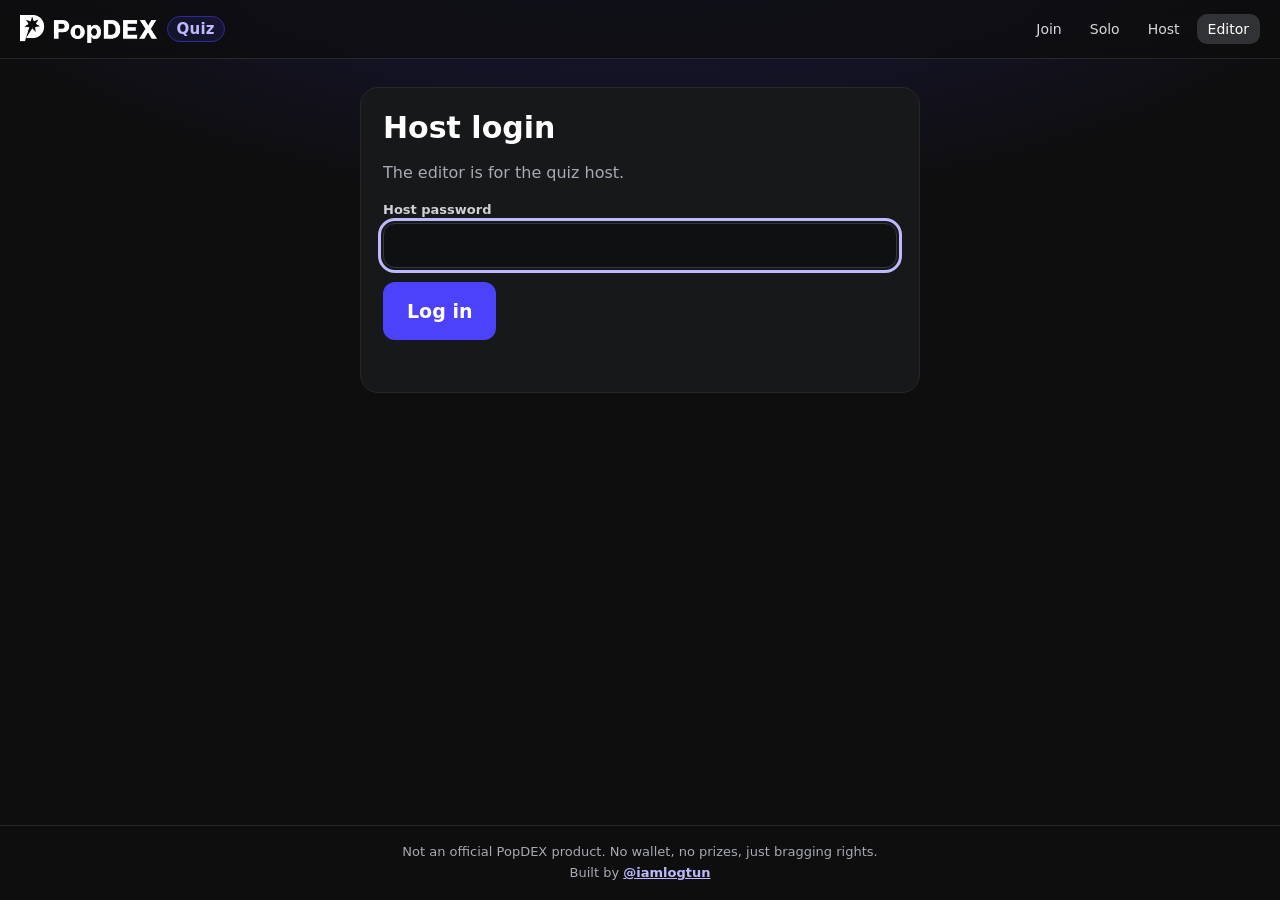
==== editor.html @ 853902aa "Add site source, README and MIT license" ====
<!doctype html>
<html lang="en">
<head>
<meta charset="utf-8">
<meta name="viewport" content="width=device-width, initial-scale=1, viewport-fit=cover">
<title>PopDEX Quiz — question editor</title>
<meta name="description" content="Edit PopDEX Quiz question sets: add, edit, delete, import and export questions.">
<meta name="theme-color" content="#0E0E0E">
<meta property="og:title" content="PopDEX Quiz — question editor">
<meta property="og:description" content="Edit PopDEX Quiz question sets: add, edit, delete, import and export questions.">
<meta property="og:image" content="https://popdex-quiz.sites.tab.bot/og.png?v=2">
<meta name="twitter:card" content="summary_large_image">
<link rel="icon" href="favicon.png">
<link rel="apple-touch-icon" href="apple-touch-icon.png">
<link rel="stylesheet" href="styles.css?v=21">
</head>
<body>
<header class="top">
  <a class="brand" href="index.html"><img src="logo.png" alt="PopDEX" height="28"><span class="q">Quiz</span></a>
  <nav aria-label="Main"><a href="index.html">Join</a><a href="solo.html">Solo</a><a href="host.html">Host</a><a href="editor.html" aria-current="page">Editor</a></nav>
</header>
<main id="main">

<div id="app">
  <form class="card wrap-narrow hide" id="login" autocomplete="off">
    <h2>Host login</h2>
    <p class="muted">The editor is for the quiz host.</p>
    <div class="field"><label for="pw">Host password</label><input id="pw" type="password" autocomplete="current-password" required></div>
    <button class="btn primary big" type="submit">Log in</button>
    <p class="err" id="loginErr" role="alert"></p>
  </form>
  <div id="view"></div>
</div>

</main>
<footer>
  <div>Not an official PopDEX product. No wallet, no prizes, just bragging rights.</div>
  <div>Built by <a href="https://x.com/iamlogtun" target="_blank" rel="noopener">@iamlogtun</a></div>
</footer>
<script src="common.js?v=20"></script><script src="editor.js?v=10"></script>
</body>
</html>
---- styles.css ----
:root{--p:#4D42FC;--p2:#645AFF;--p3:#8077FF;--p4:#BDB9FF;--p5:#DEDCFF;--d1:#2F299E;--d2:#201C5C;--bg:#0E0E0E;--bg2:#171819;--btn:#303236;--line:#26272b;--muted:#a7a9b4;
--a0:#4D42FC;--a1:#F0A23A;--a2:#18B58C;--a3:#E4487C;--ok:#22c55e;--bad:#ef4444;--r:14px;
font-family:ui-sans-serif,system-ui,-apple-system,"Segoe UI",Roboto,"Helvetica Neue",Arial,sans-serif}
*{box-sizing:border-box}
html,body{margin:0;background:var(--bg);color:#fff;-webkit-text-size-adjust:100%}
body{min-height:100vh;min-height:100dvh;display:flex;flex-direction:column;background:radial-gradient(1200px 600px at 50% -200px,rgba(77,66,252,.28),transparent 70%),var(--bg)}
a{color:var(--p4)}
a:focus-visible,button:focus-visible,input:focus-visible,select:focus-visible,textarea:focus-visible{outline:3px solid var(--p4);outline-offset:2px}
.top{display:flex;align-items:center;justify-content:space-between;gap:12px;padding:14px 20px;border-bottom:1px solid var(--line);background:rgba(14,14,14,.7);backdrop-filter:blur(8px);position:sticky;top:0;z-index:5}
.brand{display:flex;align-items:center;gap:10px;color:#fff;text-decoration:none;font-weight:800;letter-spacing:.2px}
.brand img{height:28px;width:auto;display:block}
.brand .q{font-weight:700;color:var(--p4);font-size:15px;padding:3px 9px;border:1px solid var(--d1);border-radius:999px;background:rgba(77,66,252,.12)}
.top nav{display:flex;gap:6px;flex-wrap:wrap}
.top nav a{color:#d7d8de;text-decoration:none;font-size:14px;padding:7px 11px;border-radius:10px}
.top nav a:hover,.top nav a[aria-current]{background:var(--btn);color:#fff}
main{flex:1;width:100%;max-width:1100px;margin:0 auto;padding:28px 20px 40px}
footer{border-top:1px solid var(--line);padding:16px 20px;color:var(--muted);font-size:13px;text-align:center;line-height:1.6}
footer a{color:var(--p4);font-weight:600}
h1{font-size:clamp(30px,5vw,52px);line-height:1.05;margin:0 0 12px;letter-spacing:-.5px}
h2{font-size:clamp(22px,3vw,30px);margin:0 0 10px}
p{line-height:1.55}
.muted{color:var(--muted)}
.card{background:var(--bg2);border:1px solid var(--line);border-radius:18px;padding:22px}
.btn{appearance:none;border:0;border-radius:12px;background:var(--btn);color:#fff;font:inherit;font-weight:700;font-size:16px;padding:13px 18px;cursor:pointer;display:inline-flex;align-items:center;justify-content:center;gap:8px;text-decoration:none;min-height:48px;transition:transform .06s,filter .15s}
.btn:hover{filter:brightness(1.15)}.btn:active{transform:translateY(1px)}
.btn.primary{background:var(--p)}.btn.ghost{background:transparent;border:1px solid var(--btn)}
.btn.danger{background:#3a1f25;color:#ffb4c0}
.btn[disabled],.btn[aria-disabled="true"]{opacity:.5;cursor:not-allowed}
.btn.is-busy{cursor:progress}
.btn.big{font-size:19px;padding:16px 24px;min-height:58px}
.row{display:flex;gap:12px;flex-wrap:wrap;align-items:center}
input,select,textarea{font:inherit;color:#fff;background:#0f1012;border:1px solid #34363c;border-radius:12px;padding:12px 14px;font-size:16px;width:100%}
input::placeholder,textarea::placeholder{color:#6f727c}
label{display:block;font-size:13px;font-weight:700;color:#cfd0d6;margin:0 0 6px}
.field{margin-bottom:14px}
.err{color:#ff9aa8;font-weight:600;min-height:1.4em;margin:8px 0 0}
.hide{display:none!important}
.pill{display:inline-block;font-size:12px;font-weight:800;letter-spacing:.6px;text-transform:uppercase;color:var(--p5);background:rgba(77,66,252,.18);border:1px solid var(--d1);padding:5px 10px;border-radius:999px}
.badge-community{font-size:12px;color:var(--muted)}
/* home */
.hero{display:grid;grid-template-columns:1.1fr .9fr;gap:28px;align-items:center;margin-top:10px}
.hero p.lead{font-size:18px;color:#d5d6dc;max-width:560px}
.join-box{display:flex;flex-direction:column;gap:12px}
.pin-input{font-size:28px;font-weight:800;text-align:center;letter-spacing:6px}
.modes{display:grid;grid-template-columns:repeat(3,1fr);gap:16px;margin-top:34px}
.modes .card h3{margin:6px 0 6px;font-size:19px}
.modes .card p{margin:0 0 14px;color:#c9cad1;font-size:15px}
@media (max-width:820px){.hero{grid-template-columns:1fr}.modes{grid-template-columns:1fr}}
/* answers */
.answers{display:grid;grid-template-columns:1fr 1fr;gap:12px}
.ans{position:relative;border:0;border-radius:var(--r);color:#fff;font:inherit;font-weight:800;font-size:18px;text-align:left;padding:18px 16px 18px 58px;min-height:84px;cursor:pointer;display:flex;align-items:center;line-height:1.25;word-break:break-word;box-shadow:inset 0 -4px 0 rgba(0,0,0,.25)}
.ans .shape{position:absolute;left:16px;top:50%;transform:translateY(-50%);width:28px;height:28px}
.ans.c0{background:var(--a0)}.ans.c1{background:var(--a1);color:#1d1406}.ans.c2{background:var(--a2);color:#04231a}.ans.c3{background:var(--a3)}
.ans[disabled]{cursor:default}
.ans.dim{opacity:.28}
.ans.right{outline:4px solid #fff;outline-offset:-4px}
.ans.picked{outline:4px solid #fff;outline-offset:2px}
.ans .tick{margin-left:auto;padding-left:10px;font-size:22px}
@media (max-width:520px){.answers{grid-template-columns:1fr}.ans{min-height:68px;font-size:17px}}
.answers.tf .ans{min-height:110px;font-size:22px}
@media (max-width:520px){.answers.tf{grid-template-columns:1fr 1fr}.answers.tf .ans{min-height:120px;padding:16px;justify-content:center;flex-direction:column;text-align:center}.answers.tf .ans .shape{position:static;transform:none;margin-bottom:8px}}
/* timer */
.timerbar{height:10px;border-radius:99px;background:#24252a;overflow:hidden;margin:10px 0 16px}
.timerbar i{display:block;height:100%;width:100%;background:linear-gradient(90deg,var(--p),var(--p3));transform-origin:left;transition:transform .2s linear}
.clock{width:84px;height:84px;border-radius:50%;display:grid;place-items:center;font-size:32px;font-weight:900;background:var(--d2);border:4px solid var(--p)}
.qtext{font-size:clamp(22px,3.6vw,40px);font-weight:800;line-height:1.2;margin:0}
.qmeta{display:flex;justify-content:space-between;align-items:center;gap:10px;color:var(--muted);font-weight:700;font-size:14px;margin-bottom:10px}
/* host */
.host-lobby{display:grid;grid-template-columns:1fr auto;gap:24px;align-items:start}
.pinbig{font-size:clamp(46px,8vw,96px);font-weight:900;letter-spacing:8px;line-height:1;color:#fff}
.joinurl{font-size:clamp(16px,2vw,22px);font-weight:700;color:var(--p4);word-break:break-all}
.qr{background:#fff;border-radius:16px;padding:12px;width:220px;height:220px}
.qr img,.qr svg{width:100%;height:100%;display:block;image-rendering:pixelated}
.chips{display:flex;flex-wrap:wrap;gap:10px;margin-top:14px}
.chip{background:var(--btn);border:0;color:#fff;font:inherit;font-weight:700;padding:10px 14px;border-radius:999px;font-size:16px;cursor:pointer;animation:pop .25s ease-out}
.chip:hover{background:#4a2330;text-decoration:line-through}
@keyframes pop{from{transform:scale(.6);opacity:0}to{transform:none;opacity:1}}
.dist{display:grid;grid-template-columns:repeat(4,1fr);gap:14px;align-items:end;height:220px;margin:20px 0}
.dist .bar{display:flex;flex-direction:column;justify-content:flex-end;align-items:center;height:100%;gap:8px}
.dist .bar i{display:block;width:100%;border-radius:10px 10px 4px 4px;min-height:8px;transition:height .5s}
.dist .bar b{font-size:22px}
.lb{list-style:none;padding:0;margin:0;display:flex;flex-direction:column;gap:8px}
.lb li{display:flex;align-items:center;gap:14px;background:var(--bg2);border:1px solid var(--line);border-radius:12px;padding:12px 16px;font-weight:800;font-size:18px}
.lb li .n{width:30px;color:var(--p4)}
.lb li .s{margin-left:auto;font-variant-numeric:tabular-nums}
.lb li .st{font-size:13px;color:#ffcf8a;font-weight:700}
.lb li:first-child{background:linear-gradient(90deg,rgba(77,66,252,.45),var(--bg2))}
.podium{display:grid;grid-template-columns:1fr 1fr 1fr;align-items:end;gap:14px;max-width:760px;margin:24px auto 30px}
.podium .pl{display:flex;flex-direction:column;align-items:center;gap:8px;text-align:center}
.podium .name{font-weight:900;font-size:20px;word-break:break-word}
.podium .pts{color:var(--p4);font-weight:800}
.podium .step{width:100%;border-radius:14px 14px 0 0;display:grid;place-items:center;font-size:44px;font-weight:900;animation:rise .8s ease-out both}
.podium .p1 .step{height:200px;background:linear-gradient(var(--p),var(--d1))}
.podium .p2 .step{height:150px;background:linear-gradient(var(--p3),var(--d1));animation-delay:.25s}
.podium .p3 .step{height:110px;background:linear-gradient(var(--d1),var(--d2));animation-delay:.5s}
@keyframes rise{from{transform:scaleY(0);transform-origin:bottom}to{transform:scaleY(1);transform-origin:bottom}}
table.rank{width:100%;border-collapse:collapse;font-size:15px}
table.rank th,table.rank td{padding:10px 8px;border-bottom:1px solid var(--line);text-align:left}
table.rank td.num,table.rank th.num{text-align:right;font-variant-numeric:tabular-nums}
.center{text-align:center}
.status-big{font-size:clamp(26px,6vw,40px);font-weight:900;margin:8px 0}
.feedback{border-radius:20px;padding:30px 20px;text-align:center}
.feedback.good{background:linear-gradient(160deg,#16a34a,#0f5c2e)}
.feedback.bad{background:linear-gradient(160deg,#dc2626,#6b1414)}
.feedback.none{background:var(--btn)}
.feedback .big{font-size:36px;font-weight:900;margin:4px 0}
.feedback .plus{font-size:24px;font-weight:900;background:rgba(0,0,0,.25);display:inline-block;padding:6px 14px;border-radius:999px;margin-top:8px}
.statbar{display:flex;justify-content:space-between;gap:10px;background:var(--bg2);border:1px solid var(--line);border-radius:14px;padding:12px 16px;font-weight:800;margin-top:14px}
.statbar span{color:var(--muted);font-weight:600;font-size:13px;display:block}
.spinner{width:42px;height:42px;border-radius:50%;border:5px solid var(--btn);border-top-color:var(--p);animation:spin 1s linear infinite;margin:20px auto}
@keyframes spin{to{transform:rotate(360deg)}}
.toast{position:fixed;left:50%;bottom:20px;transform:translateX(-50%);background:#24252a;border:1px solid #3a3c43;padding:12px 18px;border-radius:12px;font-weight:700;z-index:20;max-width:92vw}
/* editor */
.qedit{border:1px solid var(--line);border-radius:16px;padding:16px;margin-bottom:14px;background:var(--bg2)}
.qedit .opts{display:grid;grid-template-columns:1fr 1fr;gap:10px}
.qedit .opt{display:flex;gap:8px;align-items:center}
.qedit .opt input[type=radio]{width:22px;height:22px;flex:none;accent-color:var(--p)}
.qedit .head{display:flex;justify-content:space-between;align-items:center;gap:10px;margin-bottom:10px;flex-wrap:wrap}
.qedit .tools{display:flex;gap:6px}
.qedit .tools .btn{min-height:38px;padding:8px 12px;font-size:14px}
.grid2{display:grid;grid-template-columns:2fr 1fr 1fr;gap:10px}
@media (max-width:640px){.qedit .opts,.grid2{grid-template-columns:1fr}.host-lobby{grid-template-columns:1fr}.qr{margin:0 auto}}
.sticky-save{position:sticky;bottom:0;background:linear-gradient(transparent,var(--bg) 30%);padding:18px 0 6px;display:flex;gap:10px;flex-wrap:wrap}
canvas.card-preview{width:100%;max-width:560px;height:auto;border-radius:14px;display:block;margin:0 auto;border:1px solid var(--line)}
.wrap-narrow{max-width:560px;margin:0 auto}

@media (max-width:520px){.top{padding:10px 12px}.brand img{height:22px}.brand .q{display:none}.top nav{gap:2px;flex-wrap:nowrap}.top nav a{padding:6px 8px;font-size:13px}main{padding:20px 14px 32px}}
.ans.dim{filter:grayscale(.7)}

/* X identity (2026-10-31) */
.xin{display:flex;align-items:center;background:#0f1012;border:1px solid #34363c;border-radius:12px;overflow:hidden}
.xin:focus-within{outline:2px solid var(--p3,#8077FF);outline-offset:1px}
.xin .at{padding:0 4px 0 14px;color:var(--muted,#a7a9b4);font-weight:800;font-size:18px}
.xin input{border:0 !important;outline:0 !important;background:transparent !important;flex:1;min-width:0;box-shadow:none !important;padding-left:2px !important}
.xprev{display:flex;align-items:center;gap:12px;min-height:64px;padding:10px 14px;border-radius:12px;background:rgba(77,66,252,.10);border:1px dashed rgba(189,185,255,.3);font-size:15px;line-height:1.35}
.xprev[data-state="found"]{border-style:solid;border-color:rgba(128,119,255,.8);background:rgba(77,66,252,.22)}
.xprev[data-state="notfound"],.xprev[data-state="invalid"]{border-color:rgba(255,107,129,.6);background:rgba(255,107,129,.08)}
.xprev .xp-err{color:#ff8fa1;font-weight:700}
.xprev .xp-ok{margin-left:auto;color:#7dffb0;font-weight:900;font-size:22px}
.xprev .who-n{font-size:18px}
.xp-spin{width:20px;height:20px;border-radius:50%;border:3px solid rgba(189,185,255,.25);border-top-color:#BDB9FF;animation:spin .8s linear infinite;flex:none}
@keyframes spin{to{transform:rotate(360deg)}}
.av{width:32px;height:32px;border-radius:50%;object-fit:cover;flex:none;background:#2F299E;display:inline-grid;place-items:center;color:#fff;font-weight:900;font-size:14px;vertical-align:middle}
.av.xp-av{width:48px;height:48px;font-size:20px}
.av.lg{width:84px;height:84px;font-size:34px;border:3px solid #8077FF}
.av.pod{width:64px;height:64px;font-size:26px;border:3px solid #8077FF}
.who{display:inline-flex;align-items:center;gap:10px;min-width:0;max-width:100%;vertical-align:middle}
.who-t{display:flex;flex-direction:column;min-width:0;line-height:1.2;text-align:left}
.who-n{font-weight:800;overflow:hidden;text-overflow:ellipsis;white-space:nowrap}
.who-h{font-weight:600;font-size:.78em;color:var(--p4,#BDB9FF);overflow:hidden;text-overflow:ellipsis;white-space:nowrap}
.who.sm .av{width:26px;height:26px;font-size:12px}
.statbar span.who{display:inline-flex;align-items:center;gap:8px;color:#fff;font-size:inherit;margin-top:2px}
.statbar span.who-t{display:flex;flex-direction:column;color:#fff;font-size:inherit}
.statbar span.who-n{display:block;color:#fff;font-size:15px;font-weight:800}
.statbar span.who-h{display:block;font-size:12px;color:var(--p4,#BDB9FF);font-weight:600}
.statbar span.av{display:inline-grid;font-size:12px;color:#fff}
.statbar > div{min-width:0}
.statbar .sb-who{flex:1 1 auto;max-width:55%}
.chip{display:inline-flex;align-items:center;max-width:100%;padding:6px 14px 6px 6px}
.chip .who-h{font-size:12px}
.lb li{min-width:0}
.lb li .who{flex:0 1 auto;min-width:0}
.podium .pl{min-width:0}
.podium .name{max-width:100%;overflow:hidden;text-overflow:ellipsis}
.podium .hdl{color:var(--p4,#BDB9FF);font-weight:600;font-size:14px;margin-top:-6px;max-width:100%;overflow:hidden;text-overflow:ellipsis;white-space:nowrap}
table.rank td a{color:var(--p4,#BDB9FF)}
.me-big{display:flex;flex-direction:column;align-items:center;gap:4px;margin:6px 0 4px}
.me-big .who-n{font-size:22px;max-width:100%}
.me-big .who-h{font-size:15px}
.solo-id{display:flex;flex-direction:column;gap:10px;text-align:left;max-width:420px;margin:16px auto 6px}

.chips .chip{font-size:19px;gap:0}
.chips .chip .av{width:40px;height:40px;font-size:16px}
.chips .chip .who-h{font-size:13px}

/* "Select two answers" (2026-10-31) */
.badge2{display:inline-block;font-size:12px;font-weight:900;letter-spacing:.5px;text-transform:uppercase;color:#fff;background:var(--p,#4D42FC);padding:4px 10px;border-radius:999px;vertical-align:middle}
.multi-hint{margin:0 0 12px;display:flex;gap:10px;align-items:center;flex-wrap:wrap}
.ans.sel{outline:4px solid #fff;outline-offset:2px;transform:scale(.98)}
.ans.sel::after{content:"✓";position:absolute;right:12px;top:10px;width:28px;height:28px;border-radius:50%;background:#fff;color:#111;font-size:18px;font-weight:900;display:flex;align-items:center;justify-content:center}
.multi-pick .answers:has(.ans.sel ~ .ans.sel) .ans:not(.sel),.multi-pick .answers:has(.ans.sel + .ans.sel) .ans:not(.sel){opacity:.55}
.multi-submit{width:100%;margin-top:14px}
.multi-submit[disabled]{opacity:.45;cursor:not-allowed}
.multi-tip{margin:-2px 0 8px;font-size:14px;color:var(--p5,#BDB9FF)}
.qedit .opt input[type=checkbox]{width:22px;height:22px;flex:none;accent-color:var(--p)}

/* "Type the answer" (2026-10-31) */
.typein input{font-size:20px;padding:14px 16px;border-radius:14px;width:100%;box-sizing:border-box}
.typein .multi-submit{margin-top:12px}
.typed-locked,.text-answer{display:flex;flex-direction:column;gap:4px;align-items:center;text-align:center;background:var(--btn,#1d1e22);border-radius:16px;padding:16px;overflow-wrap:anywhere}
.typed-locked b,.text-answer b{font-size:24px;font-weight:900}
.text-answer{border:2px solid #16a34a}
.text-answer.big-ans b{font-size:44px}
.text-answer small{font-size:15px;color:var(--p5,#BDB9FF);font-weight:600}
.ok-t{color:#4ade80}.bad-t{color:#f87171}
.text-wait{text-align:center;font-size:22px;font-weight:800;padding:26px 10px;color:var(--p5,#BDB9FF)}
.typing-dots{display:inline-flex;gap:5px;margin-right:8px;vertical-align:middle}
.typing-dots i{width:9px;height:9px;border-radius:50%;background:currentColor;animation:pqdot 1.2s infinite ease-in-out}
.typing-dots i:nth-child(2){animation-delay:.15s}.typing-dots i:nth-child(3){animation-delay:.3s}
@keyframes pqdot{0%,80%,100%{opacity:.25;transform:translateY(0)}40%{opacity:1;transform:translateY(-4px)}}
@media (prefers-reduced-motion:reduce){.typing-dots i{animation:none}}
.text-stats{display:grid;grid-template-columns:repeat(3,1fr);gap:10px;margin:16px 0}
.text-stats div{background:var(--btn,#1d1e22);border-radius:14px;padding:12px;text-align:center}
.text-stats b{display:block;font-size:32px;font-weight:900}.text-stats span{color:var(--muted,#a7a9b4);font-size:14px}
.wrong-list ol{list-style:none;margin:0;padding:0;display:grid;gap:8px}
.wrong-list li{display:flex;justify-content:space-between;gap:12px;background:rgba(220,38,38,.15);border:1px solid rgba(220,38,38,.4);border-radius:12px;padding:10px 14px;font-weight:700}
.wrong-list .wt{overflow-wrap:anywhere;min-width:0}.wrong-list .wn{flex:none;color:#fca5a5}
.qedit .text-acc{grid-template-columns:1fr}
.qedit .text-acc .opt .btn{min-height:40px;padding:6px 12px}

/* episode badge (2026-11-01) */
.ep-badge{display:inline-block;font-size:12px;font-weight:900;letter-spacing:.6px;color:#0E0E0E;background:#AEF061;padding:5px 10px;border-radius:999px;line-height:1.2;vertical-align:middle;white-space:nowrap}
.ep-badge.lg{font-size:clamp(16px,2.4vw,26px);padding:6px 14px}
.pin-ep{display:flex;align-items:center;flex-wrap:wrap;gap:10px 14px}
.btn.ep-edit{min-height:34px;padding:6px 10px;font-size:13px}
h1 .ep-badge{vertical-align:middle;margin-left:6px}

/* sound on/off button (sound.js, 2026-11-01) */
.snd-btn{flex:0 0 auto;display:inline-flex;align-items:center;justify-content:center;width:38px;height:38px;padding:0;margin-left:2px;border-radius:10px;border:1px solid var(--line);background:var(--btn);color:#fff;cursor:pointer;-webkit-tap-highlight-color:transparent}
.snd-btn:hover{border-color:var(--p3,#8077FF)}
.snd-btn:focus-visible{outline:2px solid var(--p3,#8077FF);outline-offset:2px}
.snd-btn.off{color:#a7a9b4;background:transparent}
.top nav{margin-left:auto}
@media (max-width:520px){.snd-btn{width:34px;height:34px}}

/* auto-advance + phone leaderboard (2026-11-01) */
.autobar{margin:14px 0 0;text-align:left}
.autobar .autotxt{font-weight:800;font-size:15px;color:var(--p5)}
.autobar .timerbar{margin:8px 0 0;height:8px}
.autobar .timerbar i{transition:transform .2s linear}
.autobar.paused .autotxt{color:#ffcf8a}
.autobar.paused .timerbar i{background:#5a5c66}
#pauseBtn.on{border-color:#ffcf8a;color:#ffcf8a}
.mv{font-size:12px;font-weight:800;white-space:nowrap}
.mv.up{color:var(--ok)}
.mv.down{color:var(--bad)}
.lb-title{margin:18px 0 10px;font-size:20px}
.lb-phone{text-align:left}
.lb-phone li{font-size:15px;padding:9px 12px;gap:10px}
.lb-phone li .n{width:22px}
.lb li.me{border:2px solid #AEF061;background:linear-gradient(90deg,rgba(174,240,97,.18),var(--bg2))}
.you-tag{font-size:11px;font-weight:900;color:#0E0E0E;background:#AEF061;padding:2px 7px;border-radius:999px;white-space:nowrap}
.lb li.you-row{justify-content:center;margin-top:6px}
.you-line{font-weight:900}
.ended-box .row .btn{min-width:140px}

/* late joining (2026-11-01): note on a late joiner's phone */
.late-note{display:table;margin:0 auto 12px;padding:6px 12px;border-radius:999px;background:rgba(100,90,255,.18);border:1px solid rgba(128,119,255,.45);color:#DEDCFF;font-size:13px;font-weight:700;text-align:center;transition:opacity .4s}
.late-note.gone{opacity:0}

/* ---- 2026-11-01 evening: phone leaderboard top 10 (compact; countdown pinned at the top) ---- */
.lb-card .autobar{position:sticky;top:0;z-index:4;margin:-8px -10px 12px;padding:8px 10px 10px;background:var(--bg2);border-radius:12px;box-shadow:0 6px 14px -8px rgba(0,0,0,.8)}
.lb-card .status-big{margin:10px 0 2px}
.lb-card .status-big + p{margin:4px 0}
.lb-card .lb-title{margin:12px 0 8px;font-size:18px}
.lb10{gap:5px}
.lb10 li{font-size:14px;padding:6px 10px;gap:8px;border-radius:10px}
.lb10 li .n{width:20px;font-size:13px}
.lb10 li .av{width:26px;height:26px;font-size:11px}
.lb10 li .who-h{font-size:11px}
.lb10 li.you-row{padding:8px 10px}

/* ---- metallic podium: gold / silver / bronze ---- */
.podium.metal{--gold:linear-gradient(160deg,#FFF7C9 0%,#FBDD6E 16%,#E8B021 38%,#B97A06 55%,#F6CF52 72%,#FFF0A6 82%,#A86E02 100%);
  --silver:linear-gradient(160deg,#FFFFFF 0%,#E9ECF1 16%,#B9C0CA 38%,#878F9B 55%,#D7DCE3 72%,#F7F8FA 82%,#737B87 100%);
  --bronze:linear-gradient(160deg,#FFE0C2 0%,#F0AE73 16%,#C77735 38%,#8E4A1A 55%,#DC9154 72%,#F7C495 82%,#6E3510 100%);
  position:relative;gap:12px;margin:34px auto 30px;padding-top:6px}
.podium.metal .pl{position:relative}
.podium.metal .avwrap{position:relative;display:grid;place-items:center;margin-bottom:2px}
.podium.metal .ring{display:inline-grid;place-items:center;padding:4px;border-radius:50%;position:relative}
.podium.metal .ring .av{border:3px solid #141416;margin:0}
.podium.metal .gold .ring{background:var(--gold);box-shadow:0 0 0 1px rgba(255,240,170,.35),0 0 26px 4px rgba(249,200,60,.45)}
.podium.metal .silver .ring{background:var(--silver);box-shadow:0 0 0 1px rgba(255,255,255,.3),0 0 20px 2px rgba(210,218,230,.32)}
.podium.metal .bronze .ring{background:var(--bronze);box-shadow:0 0 0 1px rgba(255,210,170,.3),0 0 20px 2px rgba(220,140,80,.32)}
.podium.metal .gold .ring .av{width:84px;height:84px;font-size:32px}
.podium.metal .crown{position:absolute;top:-30px;left:50%;width:44px;height:28px;transform:translateX(-50%) rotate(-8deg);filter:drop-shadow(0 2px 6px rgba(249,200,60,.55));z-index:2}
.podium.metal .name{font-size:19px}
.podium.metal .pts{font-weight:900;font-variant-numeric:tabular-nums;-webkit-background-clip:text;background-clip:text;color:transparent}
.podium.metal .gold .pts{background-image:linear-gradient(90deg,#FBDD6E,#FFF3B8,#E8B021)}
.podium.metal .silver .pts{background-image:linear-gradient(90deg,#C9CED6,#FFFFFF,#A9B0BA)}
.podium.metal .bronze .pts{background-image:linear-gradient(90deg,#E59A5B,#FFD2A6,#C77735)}
.podium.metal .step{position:relative;overflow:hidden;align-items:start;padding-top:16px;border-radius:14px 14px 4px 4px;
  box-shadow:inset 0 2px 0 rgba(255,255,255,.65),inset 0 -10px 18px rgba(0,0,0,.28),inset 2px 0 0 rgba(255,255,255,.25),inset -2px 0 0 rgba(0,0,0,.18)}
.podium.metal .gold .step{background:var(--gold);box-shadow:inset 0 2px 0 rgba(255,255,255,.7),inset 0 -10px 18px rgba(90,55,0,.35),0 0 40px -6px rgba(249,200,60,.55)}
.podium.metal .silver .step{background:var(--silver);box-shadow:inset 0 2px 0 rgba(255,255,255,.8),inset 0 -10px 18px rgba(40,45,55,.3),0 0 30px -8px rgba(220,226,236,.4)}
.podium.metal .bronze .step{background:var(--bronze);box-shadow:inset 0 2px 0 rgba(255,225,195,.7),inset 0 -10px 18px rgba(60,25,5,.35),0 0 30px -8px rgba(220,140,80,.42)}
.podium.metal .step::after{content:"";position:absolute;inset:-20% auto -20% 0;width:45%;background:linear-gradient(105deg,transparent 0%,rgba(255,255,255,0) 20%,rgba(255,255,255,.7) 50%,rgba(255,255,255,0) 80%,transparent 100%);transform:translateX(-160%) skewX(-12deg);animation:pqshine 3.6s ease-in-out 1.2s infinite;pointer-events:none}
.podium.metal .silver .step::after{animation-delay:1.6s}
.podium.metal .bronze .step::after{animation-delay:2s}
@keyframes pqshine{0%{transform:translateX(-160%) skewX(-12deg)}45%,100%{transform:translateX(330%) skewX(-12deg)}}
.podium.metal .medal{width:58px;height:58px;border-radius:50%;display:grid;place-items:center;font-size:30px;font-weight:900;position:relative;z-index:1;
  border:3px solid rgba(255,255,255,.55);box-shadow:0 4px 10px rgba(0,0,0,.35),inset 0 -4px 8px rgba(0,0,0,.25),inset 0 3px 6px rgba(255,255,255,.6)}
.podium.metal .gold .medal{background:radial-gradient(circle at 35% 30%,#FFF8D2,#F6CF52 40%,#C8890A 75%,#8A5A00);color:#6B4300;text-shadow:0 1px 0 rgba(255,245,200,.8)}
.podium.metal .silver .medal{background:radial-gradient(circle at 35% 30%,#FFFFFF,#D9DEE5 40%,#9BA3AE 75%,#636B76);color:#3E444D;text-shadow:0 1px 0 rgba(255,255,255,.85)}
.podium.metal .bronze .medal{background:radial-gradient(circle at 35% 30%,#FFE6CC,#E3995A 40%,#A85D24 75%,#6B330E);color:#4E2408;text-shadow:0 1px 0 rgba(255,220,190,.7)}
.podium.metal .spk{position:absolute;font-style:normal;color:#FFF1A8;text-shadow:0 0 8px rgba(255,220,100,.95);font-size:16px;opacity:0;animation:pqtw 2.4s ease-in-out infinite;z-index:2;pointer-events:none}
.podium.metal .spk.s1{top:-6px;left:-14px}.podium.metal .spk.s2{top:12px;right:-18px;font-size:12px;animation-delay:.7s}
.podium.metal .spk.s3{bottom:4px;left:-20px;font-size:11px;animation-delay:1.3s}.podium.metal .spk.s4{top:-26px;right:-6px;font-size:13px;animation-delay:1.9s}
@keyframes pqtw{0%,100%{opacity:0;transform:scale(.4) rotate(0)}50%{opacity:1;transform:scale(1.1) rotate(45deg)}}
.podium.metal .p1 .step{height:210px}.podium.metal .p2 .step{height:155px}.podium.metal .p3 .step{height:115px}
/* compact podium on phones (player final screen, ended screen) */
.podium.metal.mini{gap:8px;margin:30px auto 6px;max-width:360px}
.podium.metal.mini .ring{padding:3px}
.podium.metal.mini .av.pod{width:46px;height:46px;font-size:18px;border-width:2px}
.podium.metal.mini .gold .ring .av{width:58px;height:58px;font-size:22px}
.podium.metal.mini .crown{top:-24px;width:34px;height:22px}
.podium.metal.mini .name{font-size:14px}
.podium.metal.mini .hdl{font-size:12px;margin-top:-6px}
.podium.metal.mini .pts{font-size:13px}
.podium.metal.mini .step{padding-top:10px}
.podium.metal.mini .medal{width:38px;height:38px;font-size:19px;border-width:2px}
.podium.metal.mini .p1 .step{height:112px}.podium.metal.mini .p2 .step{height:84px}.podium.metal.mini .p3 .step{height:62px}
.podium.metal.mini .spk{font-size:12px}
@media (max-width:520px){
  .podium.metal:not(.mini){gap:8px;margin-top:36px}
  .podium.metal:not(.mini) .av.pod{width:52px;height:52px;font-size:20px}
  .podium.metal:not(.mini) .gold .ring .av{width:64px;height:64px;font-size:24px}
  .podium.metal:not(.mini) .name{font-size:15px}
  .podium.metal:not(.mini) .medal{width:44px;height:44px;font-size:22px}
  .podium.metal:not(.mini) .p1 .step{height:150px}.podium.metal:not(.mini) .p2 .step{height:112px}.podium.metal:not(.mini) .p3 .step{height:84px}
}
.confetti{position:absolute;inset:-40px 0 0 0;pointer-events:none;overflow:hidden;z-index:5}
.confetti i{position:absolute;top:-14px;width:7px;height:12px;border-radius:2px;opacity:0;animation:pqfall linear forwards}
@keyframes pqfall{0%{opacity:0;transform:translate(0,0) rotate(0)}8%{opacity:1}85%{opacity:1}100%{opacity:0;transform:translate(var(--x),420px) rotate(var(--r))}}
@media (prefers-reduced-motion:reduce){
  .podium.metal .step{animation:none}
  .podium.metal .step::after{animation:none;display:none}
  .podium.metal .spk{animation:none;opacity:.85}
  .confetti{display:none}
}

/* v16 tweaks: keep the player's own row on screen at 390px; podium names never break mid-word */
.lb-card .status-big{font-size:26px;margin:8px 0 0}
.lb-card .status-big + p{font-size:17px !important;margin:2px 0 0}
.lb-card .status-big ~ p.muted{margin:2px 0 0;font-size:14px}
.lb-card .lb-title{margin:10px 0 6px;font-size:17px}
.podium.metal .name{white-space:nowrap;overflow:hidden;text-overflow:ellipsis;max-width:100%}
.podium.metal.mini{grid-template-columns:1fr 1.25fr 1fr}
@media (max-width:520px){.podium.metal{grid-template-columns:1fr 1.25fr 1fr}}

/* host top-10 leaderboard: compact rows so all 10 + the countdown fit a laptop screen (1280x800) */
.lb-host{gap:5px}
.lb-host li{padding:7px 14px;font-size:17px;border-radius:10px}
.lb-host li .av{width:28px;height:28px;font-size:12px}
.lb-host li .who-h{font-size:12px}
.card:has(> .lb-host) > h2{margin:0 0 2px}
.card:has(> .lb-host) > p.muted{margin-bottom:10px}
@media (max-width:520px){.lb-host li{font-size:15px;padding:6px 10px;gap:8px}.lb-host li .n{width:20px}}

/* player lobby "who's here" list (2026-11-01) */
.whos-here{margin-top:14px;padding:14px 14px 12px;text-align:left}
.wh-head{display:flex;align-items:center;justify-content:space-between;gap:10px;margin:0 0 10px}
.wh-head h3{margin:0;font-size:17px;font-weight:900;letter-spacing:.2px}
.wh-grid{list-style:none;margin:0;padding:2px;display:grid;grid-template-columns:repeat(auto-fill,minmax(150px,1fr));gap:8px;max-height:min(38vh,320px);overflow-y:auto;overscroll-behavior:contain;-webkit-overflow-scrolling:touch;scrollbar-width:thin;scrollbar-color:var(--d1) transparent}
.wh-grid::-webkit-scrollbar{width:6px}.wh-grid::-webkit-scrollbar-thumb{background:var(--d1);border-radius:6px}
.wh{display:flex;align-items:center;gap:8px;min-width:0;padding:6px 8px 6px 6px;border-radius:12px;background:rgba(77,66,252,.12);border:1px solid var(--d2)}
.wh .av{width:30px;height:30px;font-size:13px}
.wh-t{display:flex;flex-direction:column;min-width:0;flex:1;line-height:1.2}
.wh-n{font-weight:800;font-size:14px;white-space:nowrap;overflow:hidden;text-overflow:ellipsis}
.wh-h{font-size:12px;color:var(--p4);white-space:nowrap;overflow:hidden;text-overflow:ellipsis}
.wh.you{background:rgba(174,240,97,.12);border-color:#AEF061}
.wh-you{flex:none;font-size:11px;font-weight:900;text-transform:uppercase;letter-spacing:.5px;color:#0E0E0E;background:#AEF061;border-radius:999px;padding:2px 7px}
.wh.pop{animation:whpop .45s cubic-bezier(.2,1.4,.4,1) both}
@keyframes whpop{0%{opacity:0;transform:scale(.6)}100%{opacity:1;transform:none}}
@media (prefers-reduced-motion:reduce){.wh.pop{animation:none}}
.lobby-me{padding:18px 18px 16px}
.lobby-me .status-big{margin:6px 0 4px}
.lobby-me .av.lg{width:64px;height:64px;font-size:26px}
.lobby-me p.muted{margin:8px 0 0}
.lobby-me .spinner{width:28px;height:28px;border-width:4px;margin:10px auto 0}
.wh.you{grid-column:1/-1}

/* Podium option D: Arena Reveal (Nov 2 2026) */
/* Option D — Arena Reveal */
.podium.vD{--gold:linear-gradient(90deg,#9A6400,#E8B021 20%,#FFF3B8 45%,#F6CF52 60%,#B97A06 85%,#7A4E00);
  --silver:linear-gradient(90deg,#5F6670,#AEB5BF 20%,#FFFFFF 45%,#D9DEE5 60%,#8C949F 85%,#4F555E);
  --bronze:linear-gradient(90deg,#6B330E,#C7712F 20%,#FFD2A6 45%,#E59A5B 60%,#A85D24 85%,#5A2A0A);
  position:relative;isolation:isolate;display:grid;grid-template-columns:1fr 1.15fr 1fr;align-items:end;gap:10px;max-width:760px;margin:10px auto 30px;padding:70px 10px 34px;
  border-radius:22px;overflow:hidden;background:radial-gradient(120% 70% at 50% 0%,#201C5C 0%,#120f33 45%,#0b0b14 80%)}
/* spotlights from above */
.podium.vD .lights{position:absolute;inset:0;z-index:-1;pointer-events:none}
.podium.vD .lights b{position:absolute;top:-10%;width:46%;height:100%;transform-origin:50% 0;-webkit-mask:linear-gradient(180deg,#000,rgba(0,0,0,.5) 60%,transparent 92%);mask:linear-gradient(180deg,#000,rgba(0,0,0,.5) 60%,transparent 92%);filter:blur(5px)}
.podium.vD .lights .l1{left:27%;background:linear-gradient(180deg,rgba(255,243,184,.55),rgba(249,212,92,.12));clip-path:polygon(44% 0,56% 0,100% 100%,0 100%);animation:vDsway1 6s ease-in-out infinite}
.podium.vD .lights .l2{left:-6%;background:linear-gradient(180deg,rgba(189,185,255,.45),rgba(100,90,255,.08));clip-path:polygon(40% 0,52% 0,100% 100%,10% 100%);transform:rotate(14deg);animation:vDsway2 7s ease-in-out infinite}
.podium.vD .lights .l3{right:-6%;background:linear-gradient(180deg,rgba(189,185,255,.45),rgba(100,90,255,.08));clip-path:polygon(48% 0,60% 0,90% 100%,0 100%);transform:rotate(-14deg);animation:vDsway3 7s ease-in-out infinite}
/* confetti sprinkle */
.podium.vD .bits{position:absolute;inset:0 0 45% 0;z-index:-1;pointer-events:none}
.podium.vD .bits i{position:absolute;width:6px;height:10px;border-radius:1px;transform:rotate(var(--r));opacity:.9;animation:vDflutter 3.4s ease-in-out infinite}
.podium.vD .bits i:nth-child(3n){width:5px;height:5px;border-radius:50%}
/* curved stage floor */
.podium.vD .stage{position:absolute;z-index:-1;left:-8%;right:-8%;bottom:-70px;height:150px;border-radius:50%;
  background:radial-gradient(60% 60% at 50% 30%,#4D42FC 0%,#2F299E 40%,#1a1659 70%,#0e0c2a 100%);border-top:2px solid #BDB9FF;box-shadow:0 -10px 40px rgba(128,119,255,.55),inset 0 12px 30px rgba(222,220,255,.25)}
.podium.vD .pl{display:flex;flex-direction:column;align-items:center;min-width:0;text-align:center}
.podium.vD .float{display:flex;flex-direction:column;align-items:center;max-width:100%;min-width:0;padding-bottom:12px;animation:vDpop .6s cubic-bezier(.2,.9,.3,1.3) both}
.podium.vD .float .avwrap{animation:vDbob 3.2s ease-in-out infinite}
.podium.vD .avwrap{position:relative;display:grid;place-items:center;margin-bottom:6px}
.podium.vD .ring{position:relative;display:inline-grid;place-items:center;padding:3px;border-radius:50%;background:linear-gradient(160deg,#BDB9FF,#4D42FC)}
.podium.vD .ring::after{content:"";position:absolute;inset:-8px;border-radius:50%;border:2px solid rgba(189,185,255,.45);box-shadow:0 0 18px rgba(128,119,255,.6),inset 0 0 12px rgba(128,119,255,.4)}
.podium.vD .gold .ring{background:var(--gold)}.podium.vD .gold .ring::after{border-color:rgba(249,212,92,.6);box-shadow:0 0 26px rgba(249,200,60,.55),inset 0 0 14px rgba(249,200,60,.35)}
.podium.vD .silver .ring{background:var(--silver)}.podium.vD .bronze .ring{background:var(--bronze)}
.podium.vD .ring .av{border:3px solid #141416;margin:0;width:64px;height:64px}
.podium.vD .gold .ring .av{width:86px;height:86px;font-size:32px}
.podium.vD .crown{position:absolute;top:-34px;left:50%;width:44px;height:28px;transform:translateX(-50%) rotate(-8deg);filter:drop-shadow(0 2px 6px rgba(249,200,60,.7));z-index:2}
.podium.vD .name{font-weight:900;font-size:18px;line-height:1.2;max-width:100%;overflow:hidden;text-overflow:ellipsis;white-space:nowrap;text-shadow:0 2px 8px rgba(0,0,0,.6)}
.podium.vD .hdl{margin-top:1px;line-height:1.2;color:var(--p4);font-weight:600;font-size:13px;max-width:100%;overflow:hidden;text-overflow:ellipsis;white-space:nowrap}
/* round pedestals (cylinders) */
.podium.vD .ped{position:relative;width:100%;animation:vDrise .8s cubic-bezier(.2,.9,.3,1.1) both}
.podium.vD .cap{position:relative;z-index:2;height:26px;margin-bottom:-13px;border-radius:50%;background:var(--rim);box-shadow:0 0 18px var(--glow)}
.podium.vD .cap::after{content:"";position:absolute;inset:3px 5px;border-radius:50%;background:radial-gradient(70% 90% at 50% 40%,#8077FF,#4D42FC 60%,#2F299E)}
.podium.vD .body{position:relative;display:flex;flex-direction:column;align-items:center;justify-content:flex-start;padding-top:18px;border-radius:0 0 50% 50% / 0 0 13px 13px;
  background:linear-gradient(90deg,#16133f 0%,#2F299E 22%,#4D42FC 46%,#2F299E 70%,#120f33 100%);box-shadow:inset 0 -6px 12px rgba(0,0,0,.35)}
.podium.vD .gold{--rim:var(--gold);--glow:rgba(249,200,60,.55)}.podium.vD .silver{--rim:var(--silver);--glow:rgba(210,218,230,.4)}.podium.vD .bronze{--rim:var(--bronze);--glow:rgba(220,140,80,.45)}
.podium.vD .p1 .body{height:150px}.podium.vD .p2 .body{height:110px}.podium.vD .p3 .body{height:84px}
.podium.vD .num{font-size:44px;line-height:1;font-weight:900;-webkit-background-clip:text;background-clip:text;color:transparent;background-image:var(--rim);filter:drop-shadow(0 2px 0 rgba(0,0,0,.6))}
.podium.vD .p1 .num{font-size:56px}
.podium.vD .pts{margin-top:4px;font-weight:900;font-size:16px;font-variant-numeric:tabular-nums;white-space:nowrap;color:#fff}
.podium.vD .pts small{font-size:.7em;color:var(--p4)}
/* the reveal: 3rd, then 2nd, then 1st */
.podium.vD .p3 .ped{animation-delay:.2s}.podium.vD .p3 .float{animation-delay:.7s}
.podium.vD .p2 .ped{animation-delay:1.1s}.podium.vD .p2 .float{animation-delay:1.6s}
.podium.vD .p1 .ped{animation-delay:2.1s}.podium.vD .p1 .float{animation-delay:2.7s}
.podium.vD .p2 .float .avwrap{animation-delay:-1.1s}.podium.vD .p3 .float .avwrap{animation-delay:-2.2s}
@keyframes vDrise{from{transform:translateY(110%);opacity:0}to{transform:none;opacity:1}}
@keyframes vDpop{from{opacity:0;transform:translateY(20px) scale(.6)}to{opacity:1;transform:none}}
@keyframes vDbob{0%,100%{transform:translateY(0)}50%{transform:translateY(-6px)}}
@keyframes vDflutter{0%,100%{translate:0 0}50%{translate:3px 6px}}
@keyframes vDsway1{0%,100%{transform:rotate(-3deg)}50%{transform:rotate(3deg)}}
@keyframes vDsway2{0%,100%{transform:rotate(12deg)}50%{transform:rotate(18deg)}}
@keyframes vDsway3{0%,100%{transform:rotate(-12deg)}50%{transform:rotate(-18deg)}}
/* compact (player phone) */
.podium.vD.mini{gap:6px;max-width:360px;margin:6px -8px 4px;padding:52px 6px 26px;border-radius:18px}
.podium.vD.mini .float{padding-bottom:8px}
.podium.vD.mini .ring{padding:2px}.podium.vD.mini .ring::after{inset:-6px}
.podium.vD.mini .ring .av{width:44px;height:44px;font-size:17px;border-width:2px}
.podium.vD.mini .gold .ring .av{width:58px;height:58px;font-size:22px}
.podium.vD.mini .crown{top:-27px;width:34px;height:22px}
.podium.vD.mini .avwrap{margin-bottom:8px}
.podium.vD.mini .name{font-size:13px;letter-spacing:-.2px}.podium.vD.mini .hdl{font-size:11px}
.podium.vD.mini .cap{height:18px;margin-bottom:-9px}.podium.vD.mini .cap::after{inset:2px 4px}
.podium.vD.mini .body{padding-top:12px;border-radius:0 0 50% 50% / 0 0 9px 9px}
.podium.vD.mini .p1 .body{height:104px}.podium.vD.mini .p2 .body{height:80px}.podium.vD.mini .p3 .body{height:62px}
.podium.vD.mini .num{font-size:30px}.podium.vD.mini .p1 .num{font-size:38px}
.podium.vD.mini .pts{font-size:12.5px;margin-top:2px}
.podium.vD.mini .stage{bottom:-56px;height:110px}
@media (max-width:600px){.podium.vD:not(.mini){gap:6px}.podium.vD:not(.mini) .ring .av{width:52px;height:52px}.podium.vD:not(.mini) .gold .ring .av{width:66px;height:66px}.podium.vD:not(.mini) .name{font-size:14px}}
@media (prefers-reduced-motion:reduce){.podium.vD .ped,.podium.vD .float,.podium.vD .float .avwrap,.podium.vD .bits i,.podium.vD .lights b{animation:none}}
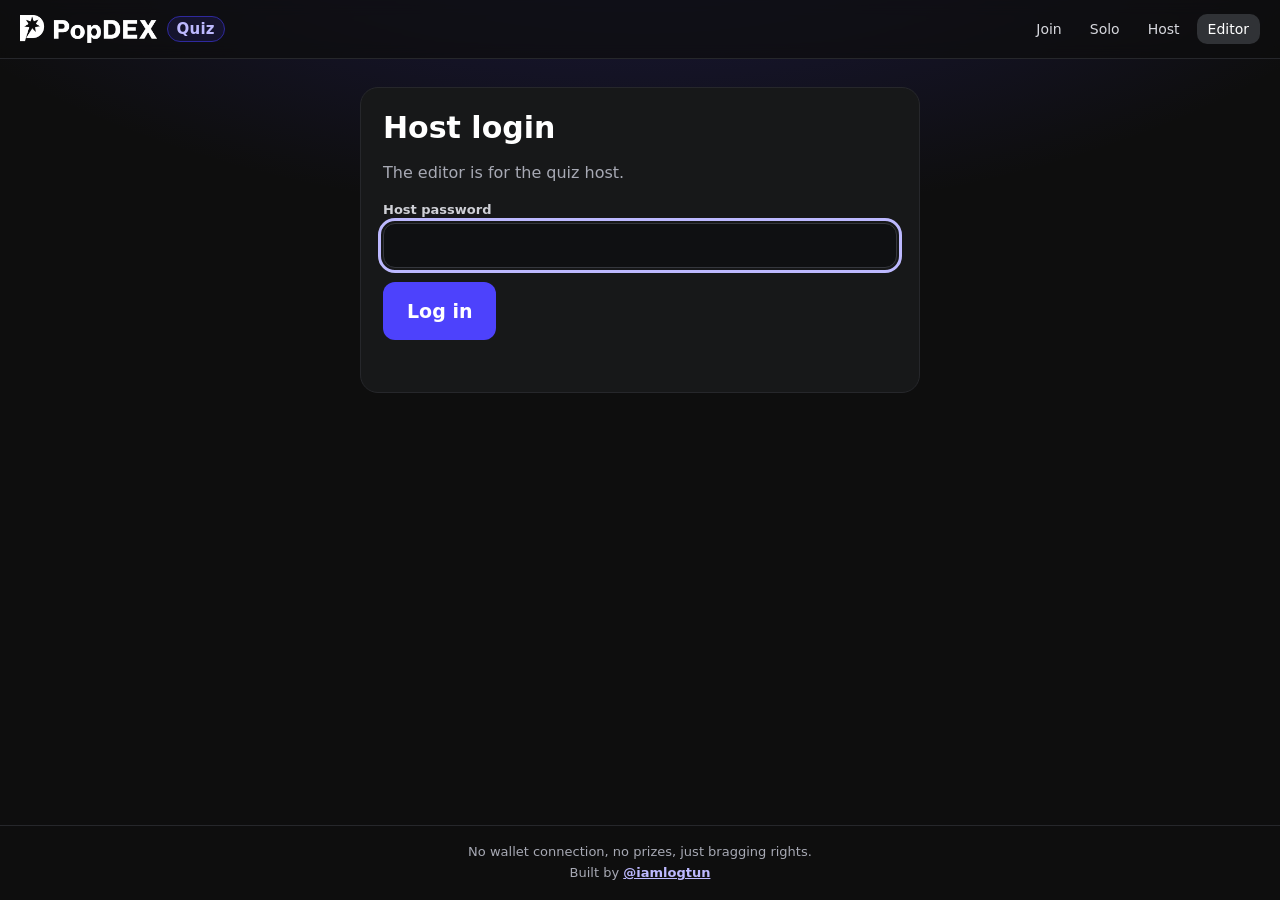
==== commit d0bc2df8: "Footer: No wallet connection, no prizes, just bragging rights." ====
--- a/editor.html
+++ b/editor.html
@@ -8,7 +8,7 @@
 <meta name="theme-color" content="#0E0E0E">
 <meta property="og:title" content="PopDEX Quiz — question editor">
 <meta property="og:description" content="Edit PopDEX Quiz question sets: add, edit, delete, import and export questions.">
-<meta property="og:image" content="https://popdex-quiz.sites.tab.bot/og.png?v=2">
+<meta property="og:image" content="https://popdex-quiz.vercel.app/og.png?v=2">
 <meta name="twitter:card" content="summary_large_image">
 <link rel="icon" href="favicon.png">
 <link rel="apple-touch-icon" href="apple-touch-icon.png">
@@ -34,7 +34,7 @@
 
 </main>
 <footer>
-  <div>Not an official PopDEX product. No wallet, no prizes, just bragging rights.</div>
+  <div>No wallet connection, no prizes, just bragging rights.</div>
   <div>Built by <a href="https://x.com/iamlogtun" target="_blank" rel="noopener">@iamlogtun</a></div>
 </footer>
 <script src="common.js?v=20"></script><script src="editor.js?v=10"></script>
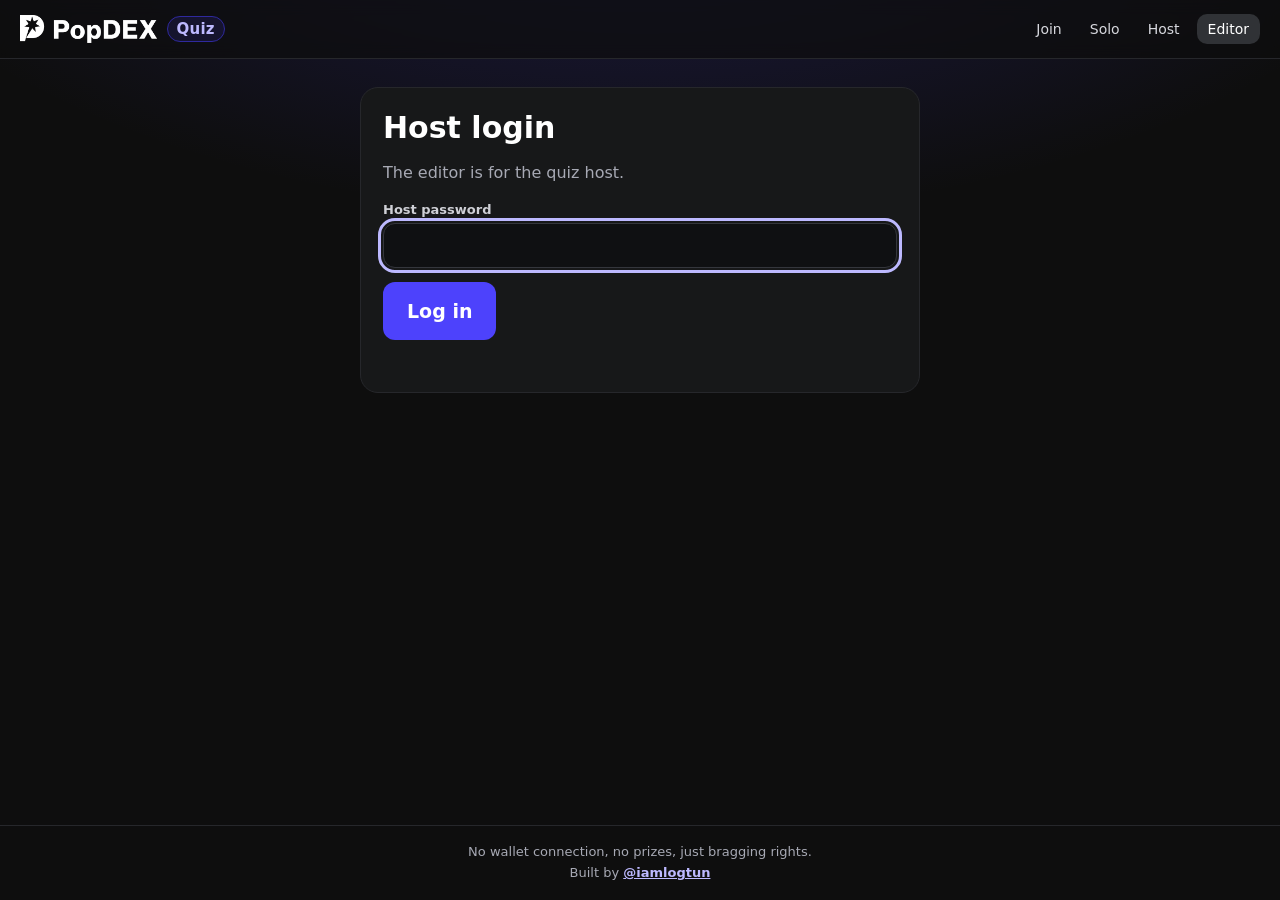
==== commit 017867ba: "Use the new domain in previews, share cards and links" ====
--- a/editor.html
+++ b/editor.html
@@ -8,7 +8,7 @@
 <meta name="theme-color" content="#0E0E0E">
 <meta property="og:title" content="PopDEX Quiz — question editor">
 <meta property="og:description" content="Edit PopDEX Quiz question sets: add, edit, delete, import and export questions.">
-<meta property="og:image" content="https://popdex-quiz.vercel.app/og.png?v=2">
+<meta property="og:image" content="https://www.popdex-quiz.site/og.png?v=2">
 <meta name="twitter:card" content="summary_large_image">
 <link rel="icon" href="favicon.png">
 <link rel="apple-touch-icon" href="apple-touch-icon.png">
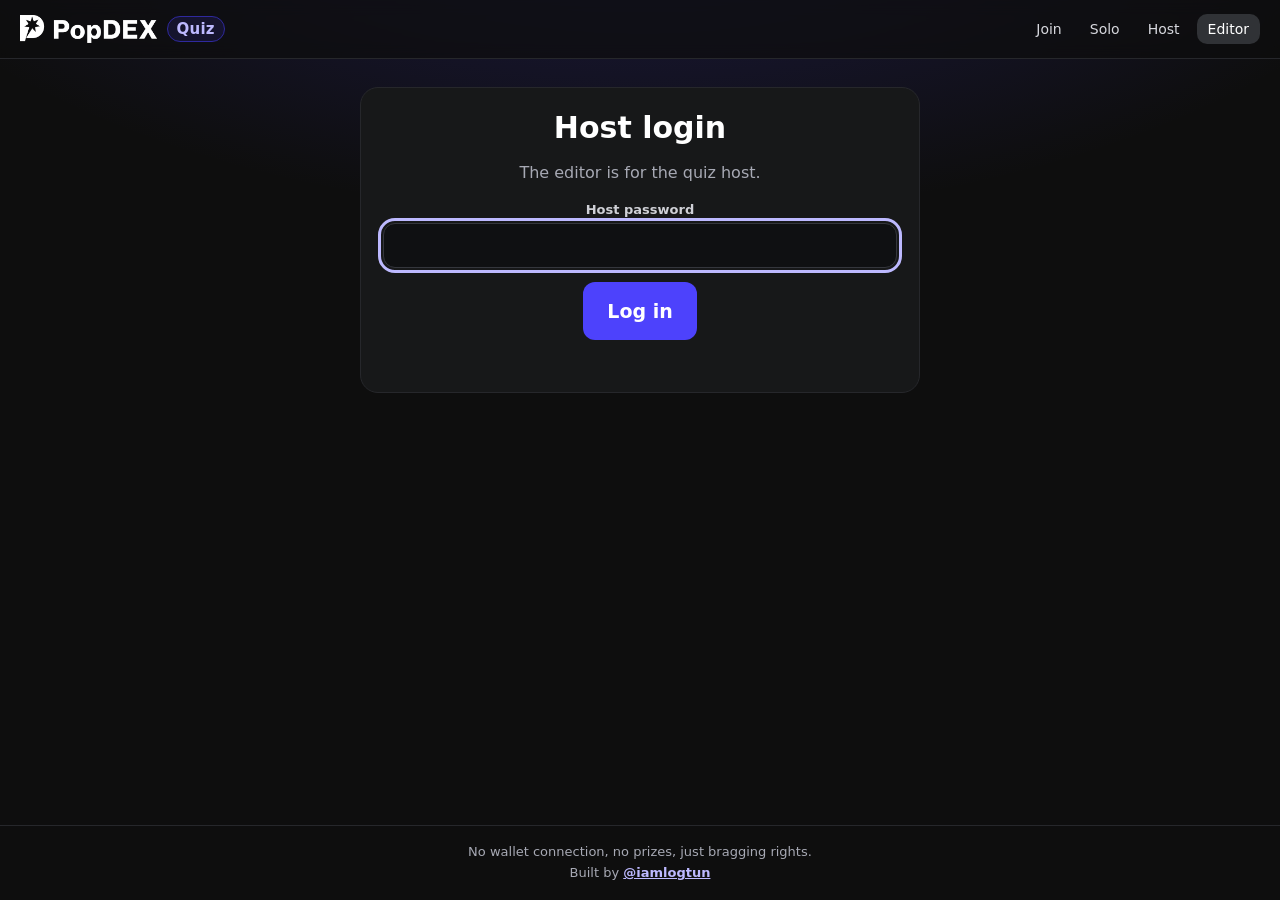
==== commit fb01fb61: "Centre the Host login card on the Editor page" ====
--- a/editor.html
+++ b/editor.html
@@ -8,11 +8,12 @@
 <meta name="theme-color" content="#0E0E0E">
 <meta property="og:title" content="PopDEX Quiz — question editor">
 <meta property="og:description" content="Edit PopDEX Quiz question sets: add, edit, delete, import and export questions.">
-<meta property="og:image" content="https://www.popdex-quiz.site/og.png?v=2">
+<meta property="og:image" content="https://www.popdex-quiz.site/og.png?v=3">
 <meta name="twitter:card" content="summary_large_image">
 <link rel="icon" href="favicon.png">
 <link rel="apple-touch-icon" href="apple-touch-icon.png">
-<link rel="stylesheet" href="styles.css?v=21">
+<link rel="stylesheet" href="styles.css?v=21p">
+<style>#login{text-align:center}#login input{text-align:left}#login .btn{margin-left:auto;margin-right:auto}</style>
 </head>
 <body>
 <header class="top">
--- a/styles.css
+++ b/styles.css
@@ -445,3 +445,17 @@
 .podium.vD.mini .stage{bottom:-56px;height:110px}
 @media (max-width:600px){.podium.vD:not(.mini){gap:6px}.podium.vD:not(.mini) .ring .av{width:52px;height:52px}.podium.vD:not(.mini) .gold .ring .av{width:66px;height:66px}.podium.vD:not(.mini) .name{font-size:14px}}
 @media (prefers-reduced-motion:reduce){.podium.vD .ped,.podium.vD .float,.podium.vD .float .avwrap,.podium.vD .bits i,.podium.vD .lights b{animation:none}}
+
+/* PC fix: player-side podium fills its card on wider screens */
+@media (min-width:600px){
+.podium.vD.mini{max-width:none;width:auto;margin:10px 0 6px;padding:64px 28px 34px;gap:16px}
+.podium.vD.mini .ring .av{width:58px;height:58px;font-size:22px}
+.podium.vD.mini .gold .ring .av{width:76px;height:76px;font-size:28px}
+.podium.vD.mini .name{font-size:16px}
+.podium.vD.mini .p1 .body{height:150px}
+.podium.vD.mini .p2 .body{height:112px}
+.podium.vD.mini .p3 .body{height:86px}
+.podium.vD.mini .num{font-size:40px}
+.podium.vD.mini .p1 .num{font-size:50px}
+.podium.vD.mini .pts{font-size:14px}
+}
